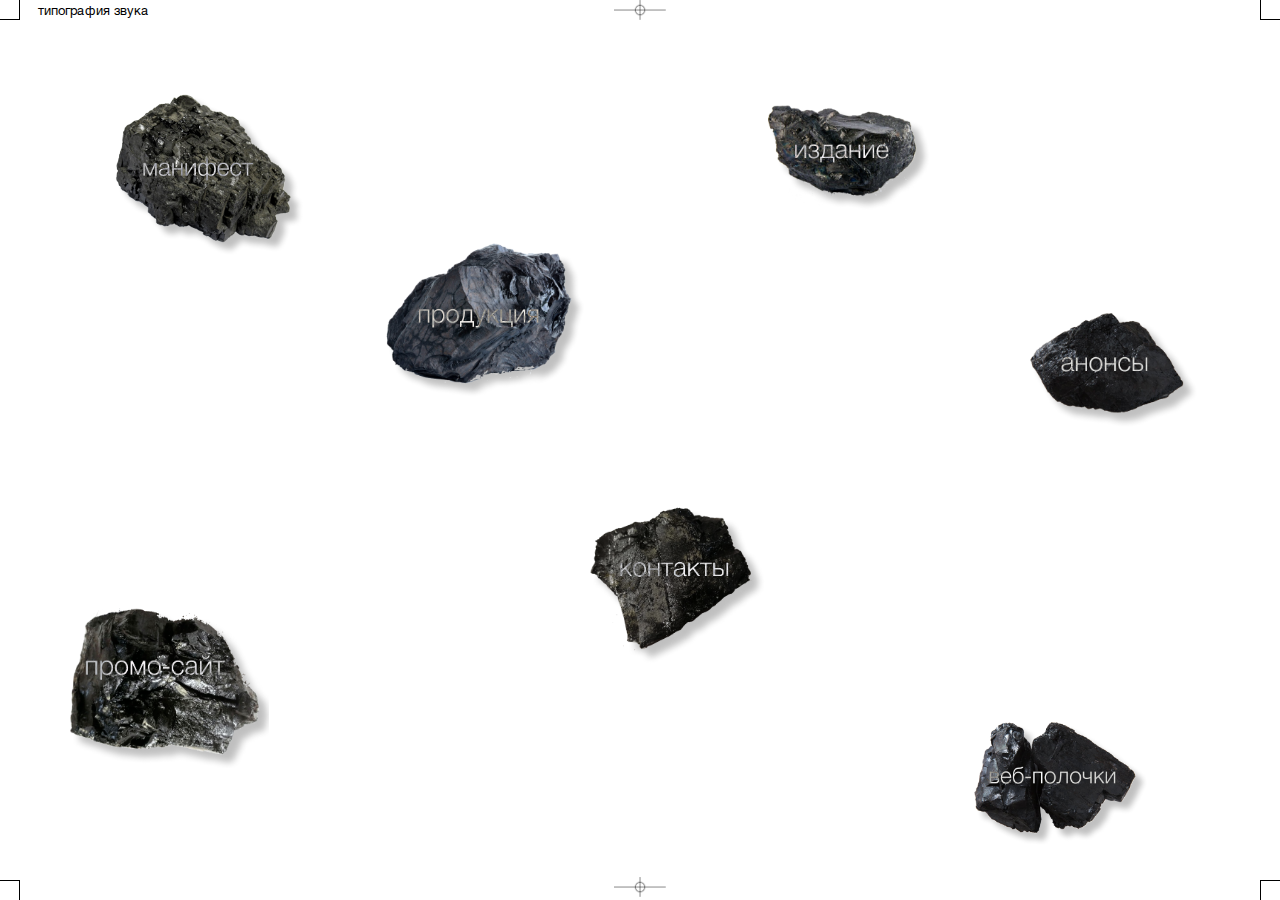
==== index.html @ e4c2a1c3 "Add files via upload" ====
<!DOCTYPE html>
<html lang="ru" dir="ltr">
  <head>
    <meta charset="utf-8">
    <meta name="viewport" content="width=device-width, initial-scale=1.0">
    <title>Типография звука</title>
     <!-- Write here your project name -->
      <link rel="icon" href="./img/favicon.png"> 
      <meta property="og:title" content="Тиография звука">
      <meta property="og:description" content="Типография звука помогает найти графический эквивалент звучанию особенно важных моментов и создаёт носители, чтобы воспоминания всегда были рядом.">
      <meta property="og:image" content="">
      <meta property="og:type" content="website">
      <meta property="og:url" content= "">

      <link href="./stylesheets/style.css" rel="stylesheet" type="text/css"/>
      <script src="javascripts/java-script.js" charset="utf-8"></script>
      <script src="java-scripts-index/java-script-index.js" charset="utf-8"></script>
  </head>

  <body>
  <!-- ПРЕДЗАГРУЗКА -->
  <div class="preload">
    <img src="./img/plus.png" class="plus1">
    <img src="./img/plus2.png" class="plus2">
    <div class="square"></div>
  </div>
  
  <!-- МАНИФЕСТ -->
  <a href="manifest.html" id="manifestlink"> 
    <div class="rock manifest" id="rockElement">
      <img src=".//img/manifest_rock.png"></div> 
  </a>

  <!-- ПРОДУКЦИЯ -->
  <a href="products.html" id="productslink"> 
    <div class="rock products" id="rockElement">
      <img src=".//img/products_rock.png"></div>
  </a>

  <!-- ИЗДАНИЕ -->
  <a href="book.html" id="booklink"> 
    <div class="rock book" id="rockElement">
      <img src=".//img/book_rock.png"></div>
  </a>

  <!-- АНОНСЫ -->
  <a href="anons.html"> 
    <div class="rock anons" id="rockElement">
      <img src=".//img/anons_rock.png"></div>
  </a>

  <!-- ПРОМО САЙТ -->
  <a href="https://kaddelina.github.io/web-poster-soundtypography/" target="_blank"> 
    <div class="rock promo" id="rockElement">
      <img src=".//img/promo_rock.png"></div>
  </a>

  <!-- ВЕБ-ПОЛОЧКИ -->
  <a href="https://kaddelina.github.io/shelf_project/" target="_blank"> 
    <div class="rock web" id="rockElement">
      <img src=".//img/webshelf_rock.png"></div>
  </a>

  <!-- КОНТАКТЫ -->
  <a href="contact.html"> 
    <div class="rock contact" id="rockElement">
      <img src=".//img/contact_rock.png"></div>
  </a>


  <div class="name">
    <p>типография звука</p>
  </div>

  <div class="corner lefttop"></div>
  <div class="corner leftbottom"></div>
  <div class="corner righttop"></div>
  <div class="corner rightbottom"></div>

  <div class="plus top"> <img src="./img/plus.png"></div>
  <div class="plus bottom"> <img src="./img/plus.png"></div>

  </body>
</html>
---- stylesheets/style.css ----
@import "reset.css";/* сбрoc настроек браузера */
@import "content.css"; /* контент / содержимое  */
@import "adaptive.css";/* адаптивность */
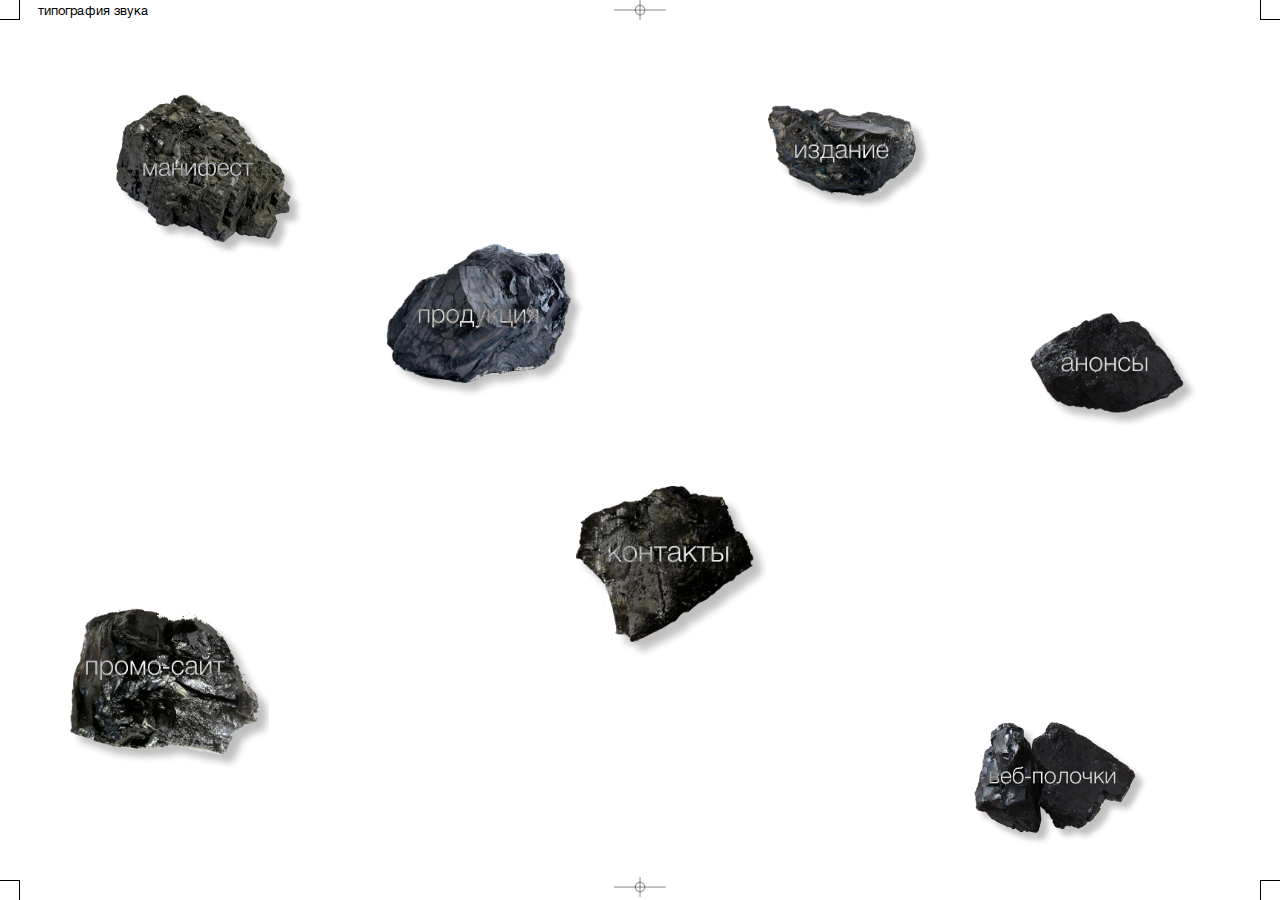
==== commit 0ef33ef7: "Add files via upload" ====
--- a/index.html
+++ b/index.html
@@ -8,7 +8,7 @@
       <link rel="icon" href="./img/favicon.png"> 
       <meta property="og:title" content="Тиография звука">
       <meta property="og:description" content="Типография звука помогает найти графический эквивалент звучанию особенно важных моментов и создаёт носители, чтобы воспоминания всегда были рядом.">
-      <meta property="og:image" content="">
+      <meta property="og:image" content="./img/book_cover.png">
       <meta property="og:type" content="website">
       <meta property="og:url" content= "">
 
